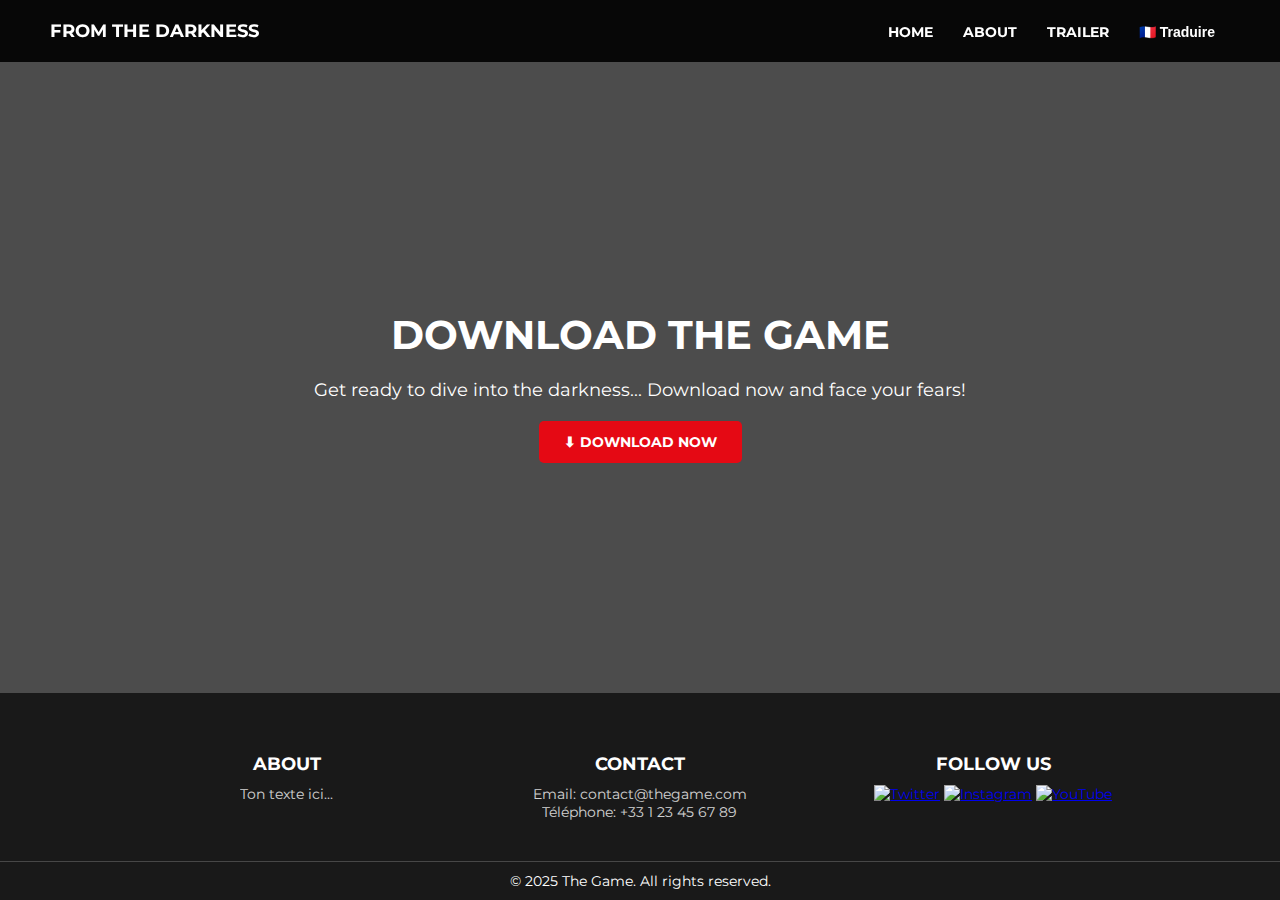
==== download.html @ 05237de3 "Add files via upload" ====
<!DOCTYPE html>
<html lang="fr">
<head>
    <meta charset="UTF-8">
    <meta name="viewport" content="width=device-width, initial-scale=1.0">
    <title>Download - From the Darkness</title>
    <link rel="stylesheet" href="download.css">
    <link href="https://fonts.googleapis.com/css2?family=Montserrat:wght@400;700&display=swap" rel="stylesheet">
</head>
<body>

    <header>
        <div class="logo">FROM THE DARKNESS</div>
        <nav>
            <ul>
                <li><a href="index.html" class="headbtns">HOME</a></li>
                <li><a href="about.html" class="headbtns">ABOUT</a></li>
                <li><a href="trailer.html" class="headbtns">TRAILER</a></li>
                <li><button id="translate-btn">🇫🇷 Traduire</button></li>
            </ul>
        </nav>
    </header>

    <section class="download-section">
        <h1>DOWNLOAD THE GAME</h1>
        <p id="download-text">Get ready to dive into the darkness... Download now and face your fears!</p>
        <a href="game.zip" download class="btn red">⬇ DOWNLOAD NOW</a>
    </section>

    <footer>
        <div class="footer-container">
            <div class="footer-section">
                <h3>ABOUT</h3>
                <p>Ton texte ici...</p>
            </div>
            <div class="footer-section">
                <h3>CONTACT</h3>
                <p>Email: contact@thegame.com</p>
                <p>Téléphone: +33 1 23 45 67 89</p>
            </div>
            <div class="footer-section">
                <h3>FOLLOW US</h3>
                <div class="social-icons">
                    <a href="#"><img src="twitter.png" alt="Twitter"></a>
                    <a href="#"><img src="instagram.png" alt="Instagram"></a>
                    <a href="#"><img src="youtube.png" alt="YouTube"></a>
                </div>
            </div>
        </div>
        <div class="footer-bottom">
            <p>© 2025 The Game. All rights reserved.</p>
        </div>
    </footer>

    <script src="download.js"></script>

</body>
</html>
---- download.css ----
@import url('https://fonts.googleapis.com/css2?family=Montserrat:wght@400;700&display=swap');

* {
    margin: 0;
    padding: 0;
    box-sizing: border-box;
}

body {
    font-family: 'Montserrat', sans-serif;
    background: url('img/bg4.png') no-repeat center center/cover;
    color: white;
    text-align: center;
    height: 100vh;
    display: flex;
    flex-direction: column;
}

header {
    display: flex;
    justify-content: space-between;
    align-items: center;
    padding: 20px 50px;
    background: rgba(0, 0, 0, 0.9);
    position: fixed;
    width: 100%;
    top: 0;
    left: 0;
}

.headbtns:hover {
    opacity: 70%;
}

.logo {
    font-size: 18px;
    font-weight: bold;
}

nav ul {
    list-style: none;
    display: flex;
    align-items: center;
}

nav ul li {
    margin: 0 15px;
}

nav ul li a {
    color: white;
    text-decoration: none;
    font-size: 14px;
    font-weight: bold;
}

#translate-btn {
    background: none;
    border: none;
    color: white;
    font-size: 14px;
    font-weight: bold;
    cursor: pointer;
    transition: opacity 0.3s;
}

#translate-btn:hover {
    opacity: 70%;
}

.download-section {
    display: flex;
    flex-direction: column;
    align-items: center;
    justify-content: center;
    height: 100vh;
    padding-top: 80px;
    background: rgba(0, 0, 0, 0.7);
    color: white;
    text-align: center;
}

.download-section h1 {
    font-size: 40px;
    margin-bottom: 20px;
}

.download-section p {
    font-size: 18px;
    margin-bottom: 20px;
}

.btn {
    padding: 12px 25px;
    border-radius: 5px;
    font-size: 14px;
    font-weight: bold;
    text-decoration: none;
    display: inline-block;
    transition: 0.3s;
}

.red {
    background: #e50914;
    color: white;
}

.red:hover {
    background: #b20710;
}

footer {
    background: rgba(0, 0, 0, 0.9);
    color: white;
    padding: 40px 0 10px;
    text-align: center;
    font-size: 14px;
}

.footer-container {
    display: flex;
    justify-content: space-around;
    flex-wrap: wrap;
    max-width: 1100px;
    margin: 0 auto;
    padding: 20px;
}

.footer-section {
    width: 30%;
    min-width: 250px;
}

.footer-section h3 {
    font-size: 18px;
    margin-bottom: 10px;
}

.footer-section p {
    font-size: 14px;
    opacity: 0.8;
}

.footer-bottom {
    margin-top: 20px;
    padding-top: 10px;
    border-top: 1px solid rgba(255, 255, 255, 0.2);
}
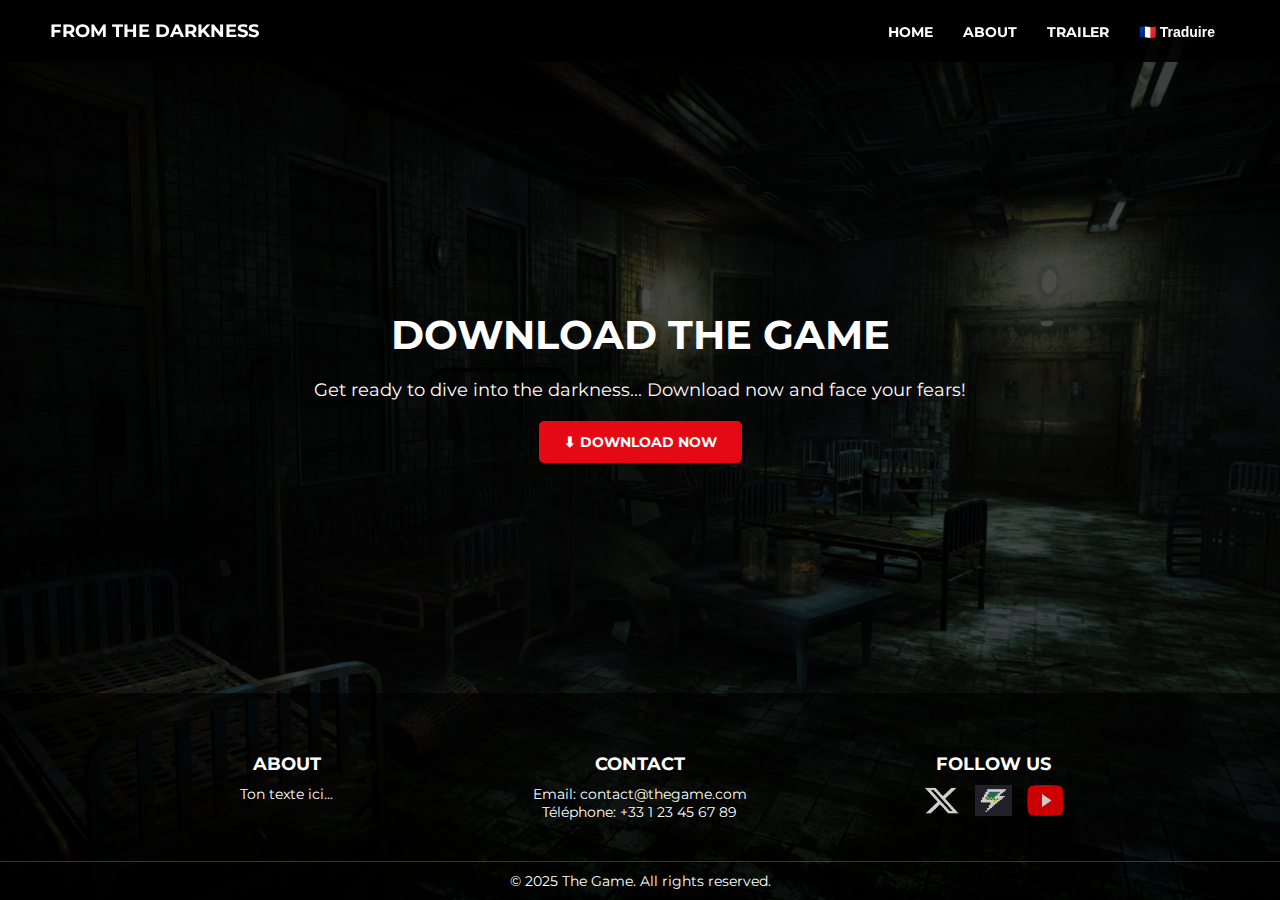
==== commit fc44e603: "Add files via upload" ====
--- a/download.html
+++ b/download.html
@@ -24,7 +24,7 @@
     <section class="download-section">
         <h1>DOWNLOAD THE GAME</h1>
         <p id="download-text">Get ready to dive into the darkness... Download now and face your fears!</p>
-        <a href="game.zip" download class="btn red">⬇ DOWNLOAD NOW</a>
+        <a href="game/From the darkness.zip" download class="btn red">⬇ DOWNLOAD NOW</a>
     </section>
 
     <footer>
@@ -41,9 +41,9 @@
             <div class="footer-section">
                 <h3>FOLLOW US</h3>
                 <div class="social-icons">
-                    <a href="#"><img src="twitter.png" alt="Twitter"></a>
-                    <a href="#"><img src="instagram.png" alt="Instagram"></a>
-                    <a href="#"><img src="youtube.png" alt="YouTube"></a>
+                    <a href="#"><img src="img/X.png" alt="X"></a>
+                    <a href="#"><img src="img/gamejolt.png" alt="Instagram"></a>
+                    <a href="#"><img src="img/Youtube.png" alt="YouTube"></a>
                 </div>
             </div>
         </div>
--- a/download.css
+++ b/download.css
@@ -109,6 +109,25 @@
     background: #b20710;
 }
 
+.social-icons {
+    display: flex;
+    justify-content: center;
+    gap: 15px;
+    margin-top: 10px;
+}
+
+.social-icons img {
+    width: 37px;
+    height: 31px;
+    opacity: 0.8;
+    transition: 0.3s;
+}
+
+.social-icons img:hover {
+    opacity: 1;
+    transform: scale(1.1);
+}
+
 footer {
     background: rgba(0, 0, 0, 0.9);
     color: white;
@@ -136,11 +155,6 @@
     margin-bottom: 10px;
 }
 
-.footer-section p {
-    font-size: 14px;
-    opacity: 0.8;
-}
-
 .footer-bottom {
     margin-top: 20px;
     padding-top: 10px;
